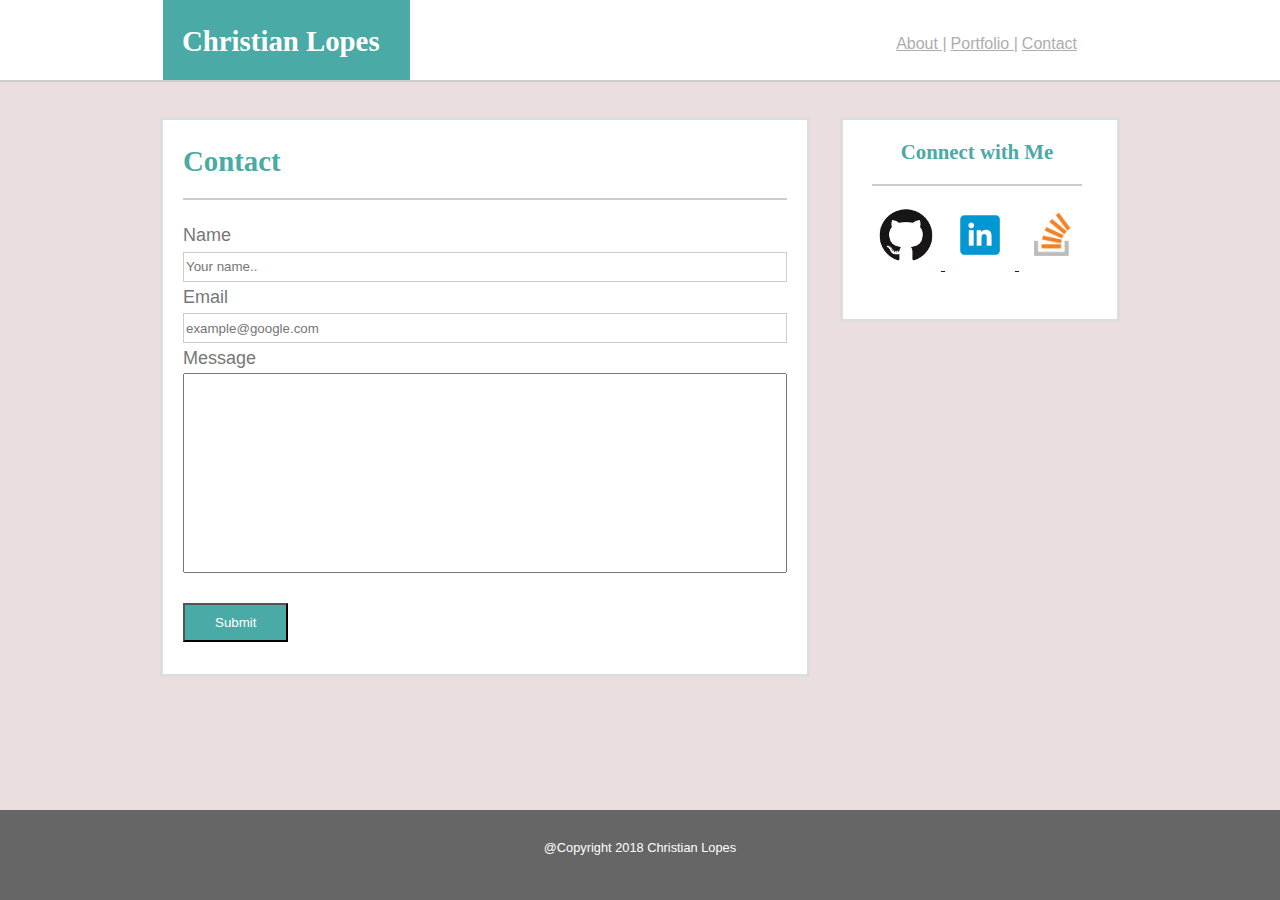
==== contact.html @ 68ac5ffd "updating the portfolio" ====
<!DOCTYPE html>
<html lang="en">

<head>
    <meta charset="UTF-8">
    <meta name="viewport" content="width=device-width, initial-scale=1.0">
    <meta http-equiv="X-UA-Compatible" content="ie=edge">
    <title>Christian's Portfolio</title>

    <link rel="stylesheet" type="text/css" href="./assets/css/contacts.css">
  

</head>


<body>

    <header>

        <div id="headerB">


            <nav id="logo"> Christian Lopes </nav>

            <nav class="nav">

                <a class="navlink" href="index.html">About |</a>
                <a class="navlink" href="portfolio.html">Portfolio |</a>
                <a class="navlink" href="contact.html">Contact</a>

            </nav>

        </div>

    </header>

    <div id="mainSection">

        <section id="contactbox">

            <h2>Contact</h2>

            <div id="contactform">

                <label id="name">Name</label>
                <br>
                <input type="text" id="inputfirstname" name="firstname" placeholder="Your name..">
                <br>
                <label id="email">Email</label>
                <br>
                <input type="text" id="inputemail" name="email" placeholder="example@google.com">
                <br>
                <label id="message">Message</label>
                <br>
                <input type="text" id="inputmessage" name="message">
                <br>
                <input type="submit" id="submit" value="Submit">

            </div>

        </section>

        <section id="sideBox">

            <h3>Connect with Me</h3>

            <div>

                <a href="#">
                    <img id="gitLink" src="./assets/images/github icon.png" alt="Git Hub Logo">
                </a>

                <a href="#" target="_blank">
                    <img id="linkedIn" src="./assets/images/linkedin.png" alt="Linked In Logo">
                </a>

                <a href="#" target="_blank">
                    <img id="stackOver" src="./assets/images/so-icon.png" alt="Stack Overflow Logo">
                </a>

            </div>


        </section>

    </div>


    <footer>
        @Copyright 2018 Christian Lopes
    </footer>

</body>

</html>
---- assets/css/contacts.css ----
* {
    box-sizing: border-box;
}

body {
    background-color: rgb(235, 222, 222);
    border-color: #cccccc;
   margin:0 auto;
}

header {
    background-color: #ffffff;
    height: 90px;
    width: 100%;
    margin-top: -8px;
    margin-bottom:10px;
    border-bottom: 2px solid #cccccc;
}


#headerB {
    position:relative;
    width: 960px;
    background-color: #ffffff;
    margin: 0 auto;
    padding: 3px;
    height: 90px;
    border-bottom: 2px solid #cccccc;

   
    
}

#logo {
    color: #ffffff;
    float: left;
    background-color:#4aaaa5;
    margin: 0 auto;
    height: 85px;
    font-size: 180%;
    padding: 30px;
    padding-left:19px;
    font-family: 'Georgia', Times, Times New Roman, serif;
    font-weight: bold;
   
}

.nav {
    float: right; 
    padding: 40px;
    margin: 0 auto;
    
}

.navlink {
    color: #afacac;
    font-family: 'Arial', 'Helvetica Neue', Helvetica, sans-serif;

}

#mainSection {
    color: #777777;
    width: 960px;
    margin: 20px auto;
}

#contactbox {

    width:650px;;
    height:560px;
    background-color: #ffffff;
    float: left;
    border: 3px solid #dddddd;
    margin-bottom:50px;
    margin-top: 15px;
}

h2 {
    color:#4aaaa5;
    margin: 20px;
    font-family: 'Georgia', Times, Times New Roman, serif;
    font-weight: bold;
    border-bottom: 2px solid #cccccc;
    font-size: 180%;
    padding: 20px;
    padding-top:5px;
    padding-left: 0px;
    text-align:left;

}

#contactform {
    line-height: 30px;
    font-family: 'Arial', 'Helvetica Neue', Helvetica, sans-serif;
    color: #777777;
    margin: -20px auto;
    padding: 20px;
    font-size: 18px;
    
    
}

label {
    margin: auto;
}

#inputfirstname {
    width:100%;
    height: 30px;
    border: 1px solid #cccccc
}

#inputemail {
    width:100%;
    height: 30px;
    border: 1px solid #cccccc
}

#inputmessage {
    width:100%;
    height:200px;
    margin-bottom:30px;
    
}

#submit {
    background-color: #4aaaa5;
    color: #ffffff;
    padding-top: 10px;
    padding-bottom: 10px;
    padding-right: 30px;
    padding-left: 30px;
}



h3 {
    color:#4aaaa5;
    margin: -7px 20px 14px 14px;
    font-family: 'Georgia', Times, Times New Roman, serif;
    font-weight: bold;
    border-bottom: 2px solid #cccccc;
    font-size: 130%;
    padding: 12px;
    padding-bottom: 20px;
    padding-left: 1px;
    padding-right:1px;
    text-align:center;
}

#sideBox {
    display: inline;
    width:280px;
    height:205px;
    background-color: #ffffff;
    float: right;
    margin-right: 0px;
    margin-left: 0px;
    margin-top:15px;
    border: 3px solid #dddddd;
    padding: 15px;
    text-align: center;
    
}

#gitLink {
    height:70px;
    width:70px;
}

#linkedIn {
    height:70px;
    width:70px;
}

#stackOver {
    height:70px;
    width:70px;
}

footer {
    
    clear: both;
    position: absolute;
    background-color: #666666;
    height: 90px;
    text-align: center;
    color: #ffffff;
    bottom: 0;
    width: 100%;
    padding:30px;
    font-family: 'Arial', 'Helvetica Neue', Helvetica, sans-serif;
    font-size:80%
    
}
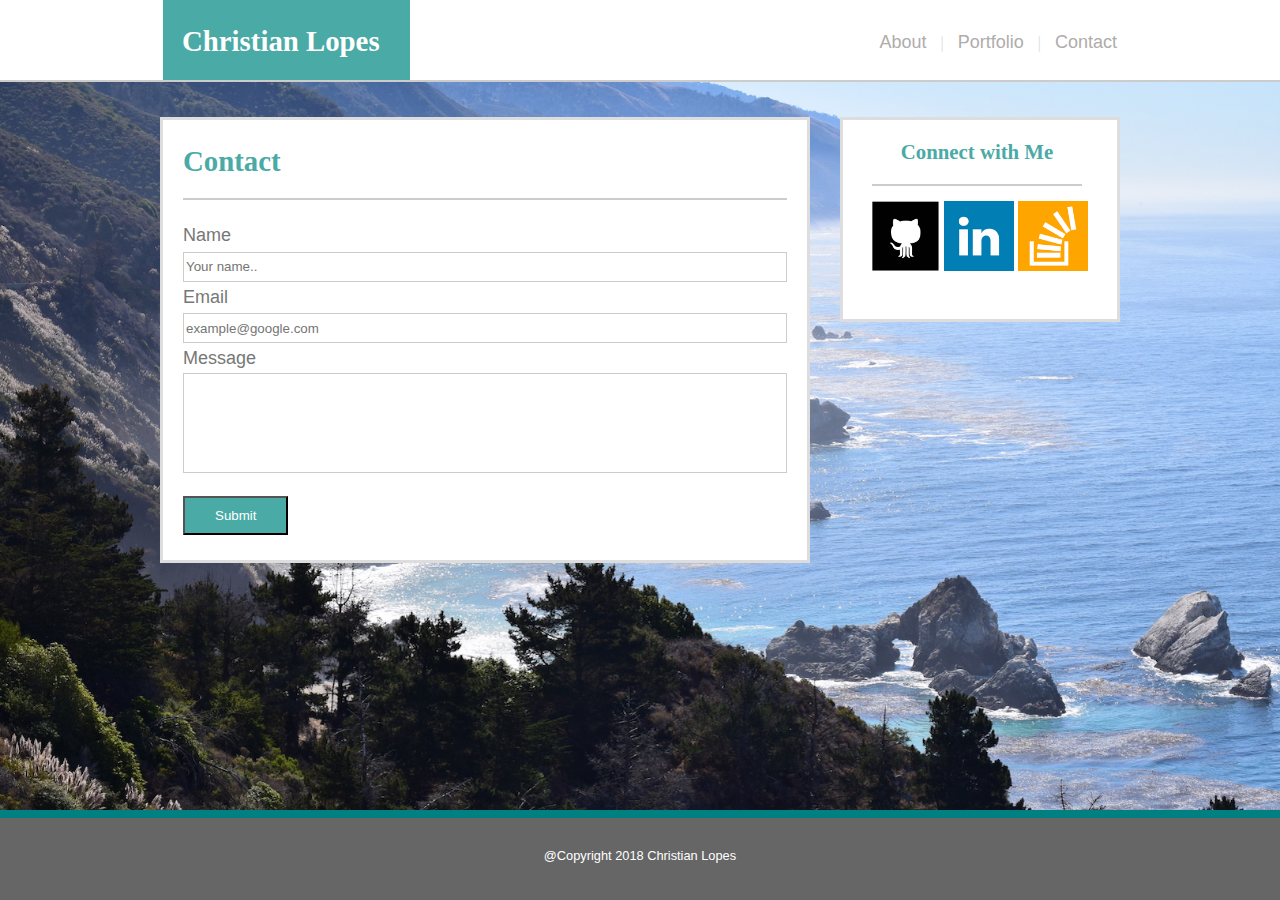
==== commit 61bd82f8: "major updates" ====
--- a/contact.html
+++ b/contact.html
@@ -8,7 +8,7 @@
     <title>Christian's Portfolio</title>
 
     <link rel="stylesheet" type="text/css" href="./assets/css/contacts.css">
-  
+
 
 </head>
 
@@ -24,8 +24,10 @@
 
             <nav class="nav">
 
-                <a class="navlink" href="index.html">About |</a>
-                <a class="navlink" href="portfolio.html">Portfolio |</a>
+                <a class="navlink" href="index.html">About</a>
+                <a class="navline">|</a>
+                <a class="navlink" href="portfolio.html">Portfolio</a>
+                <a class="navline">|</a>
                 <a class="navlink" href="contact.html">Contact</a>
 
             </nav>
@@ -66,17 +68,11 @@
 
             <div>
 
-                <a href="#">
-                    <img id="gitLink" src="./assets/images/github icon.png" alt="Git Hub Logo">
-                </a>
+                    <a href="https://github.com/CLopes1" target="_blank"> <img id="gitLink" src="./assets/images/git.png" alt="Git Hub Logo"></a>
 
-                <a href="#" target="_blank">
-                    <img id="linkedIn" src="./assets/images/linkedin.png" alt="Linked In Logo">
-                </a>
+                    <a href="https://www.linkedin.com/in/christianlopes1" target="_blank"><img id="linkedIn" src="./assets/images/lnkdin.png" alt="Linked In Logo"></a>
 
-                <a href="#" target="_blank">
-                    <img id="stackOver" src="./assets/images/so-icon.png" alt="Stack Overflow Logo">
-                </a>
+                    <a href="https://stackexchange.com/users/12635274/christian-lopes" target="_blank"><img id="stackOver" src="./assets/images/stacko.png" alt="Stack Overflow Logo"></a>
 
             </div>
 
--- a/assets/css/contacts.css
+++ b/assets/css/contacts.css
@@ -3,9 +3,11 @@
 }
 
 body {
-    background-color: rgb(235, 222, 222);
-    border-color: #cccccc;
-   margin:0 auto;
+    margin:0 auto;
+    background-image: url("../images/main.jpg");
+    background-position: top;
+    background-repeat: no-repeat;
+    background-size: cover;
 }
 
 header {
@@ -46,16 +48,23 @@
 }
 
 .nav {
-    float: right; 
-    padding: 40px;
-    margin: 0 auto;
+    float: right;
+    padding: 37px;
+    margin: 0px auto;
+    margin-right: -37px;
+    word-spacing: 10px;
     
 }
 
 .navlink {
     color: #afacac;
     font-family: 'Arial', 'Helvetica Neue', Helvetica, sans-serif;
-
+    text-decoration: none;
+    font-size: 18px;
+}
+
+.navline {
+    color:#dddddd
 }
 
 #mainSection {
@@ -67,7 +76,7 @@
 #contactbox {
 
     width:650px;;
-    height:560px;
+    height:446px;
     background-color: #ffffff;
     float: left;
     border: 3px solid #dddddd;
@@ -117,10 +126,10 @@
 }
 
 #inputmessage {
-    width:100%;
-    height:200px;
-    margin-bottom:30px;
-    
+    width: 100%;
+    height: 100px;
+    margin-bottom: 23px;
+    border: 1px solid #cccccc
 }
 
 #submit {
@@ -160,12 +169,16 @@
     border: 3px solid #dddddd;
     padding: 15px;
     text-align: center;
-    
-}
+}
+
+
 
 #gitLink {
-    height:70px;
-    width:70px;
+    height: 77px;
+    width: 74px;
+    border: 0px solid black;
+    margin: -3px;
+
 }
 
 #linkedIn {
@@ -184,12 +197,12 @@
     position: absolute;
     background-color: #666666;
     height: 90px;
+    bottom:0;
     text-align: center;
     color: #ffffff;
-    bottom: 0;
     width: 100%;
     padding:30px;
     font-family: 'Arial', 'Helvetica Neue', Helvetica, sans-serif;
-    font-size:80%
-    
-}
+    font-size:80%;
+    border-top: 8px solid teal;
+}
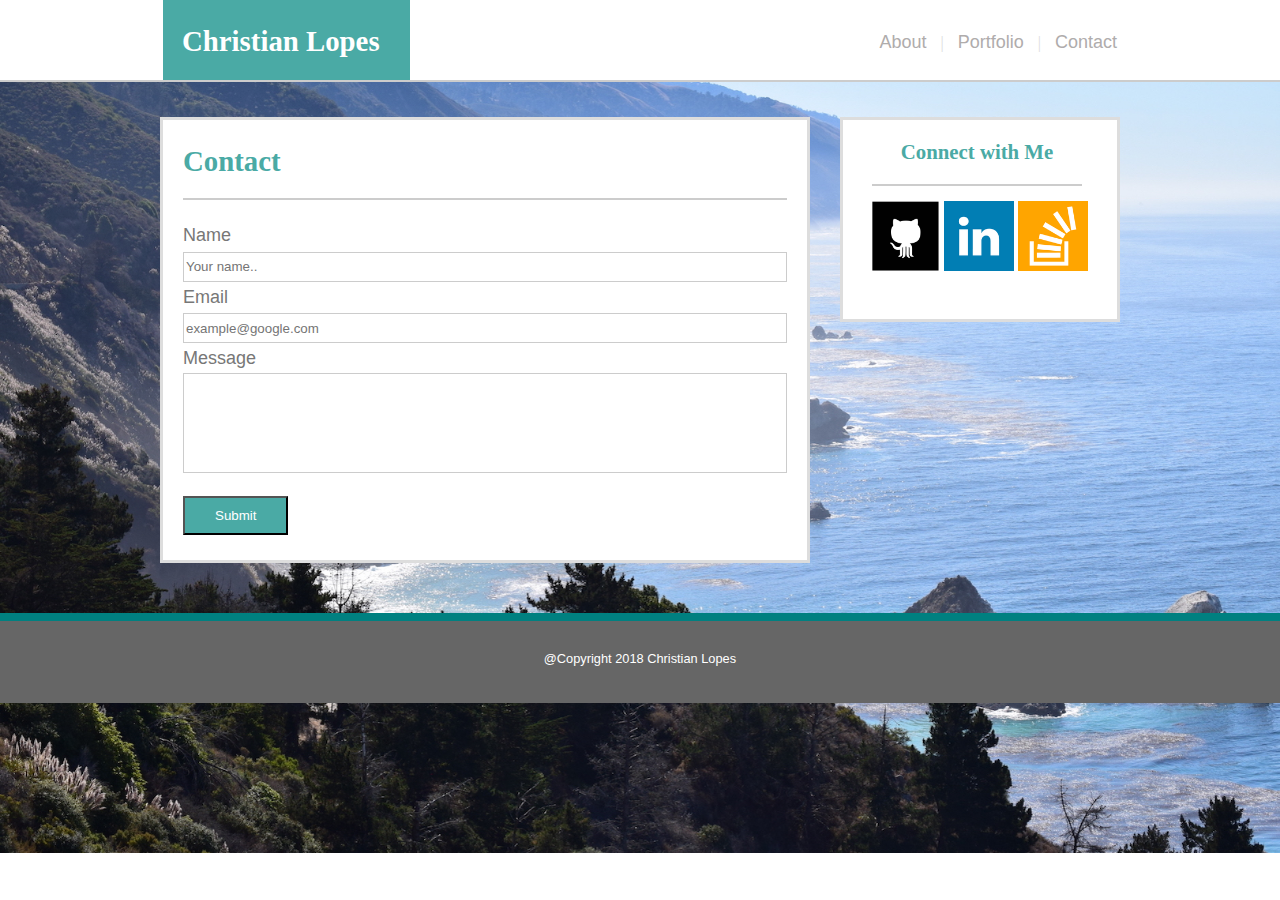
==== commit 82fc602d: "git responsive with it" ====
--- a/contact.html
+++ b/contact.html
@@ -8,6 +8,7 @@
     <title>Christian's Portfolio</title>
 
     <link rel="stylesheet" type="text/css" href="./assets/css/contacts.css">
+    <link rel="stylesheet" type="text/css" href="./assets/css/responsive.css">
 
 
 </head>
--- a/assets/css/contacts.css
+++ b/assets/css/contacts.css
@@ -63,6 +63,11 @@
     font-size: 18px;
 }
 
+.navlink:hover{
+    color:blue;
+
+}
+
 .navline {
     color:#dddddd
 }
@@ -178,7 +183,14 @@
     width: 74px;
     border: 0px solid black;
     margin: -3px;
-
+}
+
+#gitLink:hover {
+    -ms-transform: rotate(-10deg);
+  -webkit-transform: rotate(-10deg);
+  -moz-transform: rotate(-10deg);
+  -o-transform: rotate(-10deg);
+  transform: rotate(-10deg);
 }
 
 #linkedIn {
@@ -186,15 +198,31 @@
     width:70px;
 }
 
+#linkedIn:hover {
+    -ms-transform: rotate(-10deg);
+  -webkit-transform: rotate(-10deg);
+  -moz-transform: rotate(-10deg);
+  -o-transform: rotate(-10deg);
+  transform: rotate(-10deg);
+}
+
 #stackOver {
     height:70px;
     width:70px;
 }
 
+#stackOver:hover {
+    -ms-transform: rotate(-10deg);
+  -webkit-transform: rotate(-10deg);
+  -moz-transform: rotate(-10deg);
+  -o-transform: rotate(-10deg);
+  transform: rotate(-10deg);
+}
+
 footer {
     
     clear: both;
-    position: absolute;
+    position: relative;
     background-color: #666666;
     height: 90px;
     bottom:0;
--- a/assets/css/responsive.css
+++ b/assets/css/responsive.css
@@ -0,0 +1,59 @@
+
+
+/*media query to add a breakpoint at 980px:*/
+@media (max-width:980px) {
+    #headerB, .nav, .nav-link, #mainSection, footer,#logo{
+      width:100%; 
+      margin:auto;
+    }
+
+    #logo {
+        padding: 32px;
+        padding-left: 60px;
+    }
+
+    #sideBox {
+        float: left;
+        margin-left: 50px;
+        margin-bottom: 125px;
+       
+    }
+
+    #aboutMe {
+        width: 335px;
+        height: 625px;
+        margin-left: 21px;
+        
+    }
+    
+    footer {
+        clear: both;
+        background-color: #666666;
+        height: 90px;
+        text-align: center;
+        color: #ffffff;
+        bottom: 0;
+        width: 100%;
+        padding:30px;
+        font-family: 'Arial', 'Helvetica Neue', Helvetica, sans-serif;
+        font-size:80%;
+        border-top: 8px solid teal;
+    }
+
+    .nav {
+        background:#fff;
+        padding: 14px;
+        padding-left: 60px;
+    }
+
+    #portfolio {
+        width:86%;
+        margin-left:11px;
+        height:100%;
+    }
+
+    #contactbox {
+        width:96%;
+        margin-left:8px;
+    }
+  }